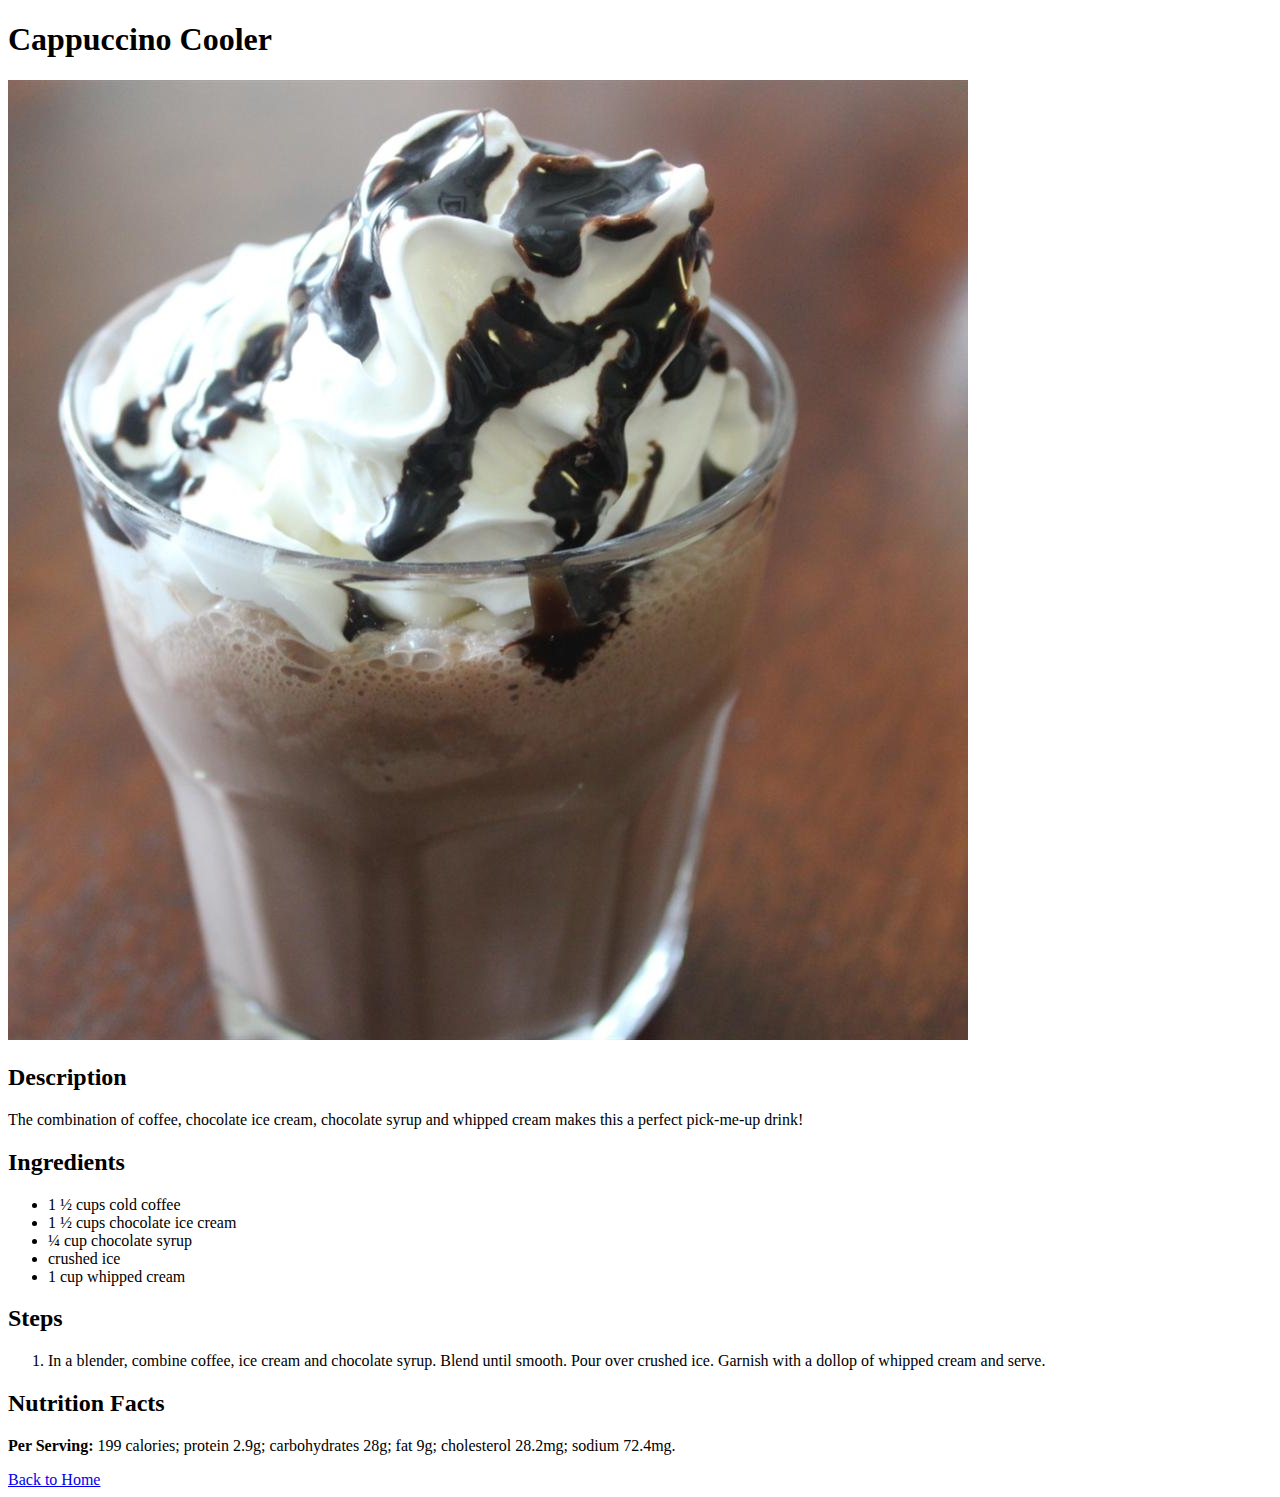
==== recipes/cappuccino.html @ 9dc16fc8 "Add 2 more recipe pages" ====
<!DOCTYPE html>
<html lang="en">

<head>
    <meta charset="UTF-8">
    <meta http-equiv="X-UA-Compatible" content="IE=edge">
    <meta name="viewport" content="width=device-width, initial-scale=1.0">
    <title>Cappuccino</title>
</head>

<body>
    <h1>Cappuccino Cooler</h1>
    <img src="../img/cappuccino.jpg" alt="Cappuccino Cooler">
    <h2>Description</h2>

    <p>The combination of coffee, chocolate ice cream, chocolate syrup and whipped cream makes this a perfect pick-me-up
        drink!</p>

    <h2>Ingredients</h2>
    <ul>
        <li>1 ½ cups cold coffee </li>
        <li>1 ½ cups chocolate ice cream </li>
        <li>¼ cup chocolate syrup </li>
        <li>crushed ice </li>
        <li>1 cup whipped cream </li>
    </ul>

    <h2>Steps</h2>
    <ol>
        <li>In a blender, combine coffee, ice cream and chocolate syrup. Blend until smooth. Pour over crushed ice.
            Garnish with a
            dollop of whipped cream and serve.</li>

    </ol>

    <h2>Nutrition Facts</h2>
    <p>
        <strong>Per Serving:</strong> 199 calories; protein 2.9g; carbohydrates 28g; fat 9g; cholesterol 28.2mg; sodium
        72.4mg.
    </p>
    <a href="../index.html">Back to Home</a>
</body>

</html>
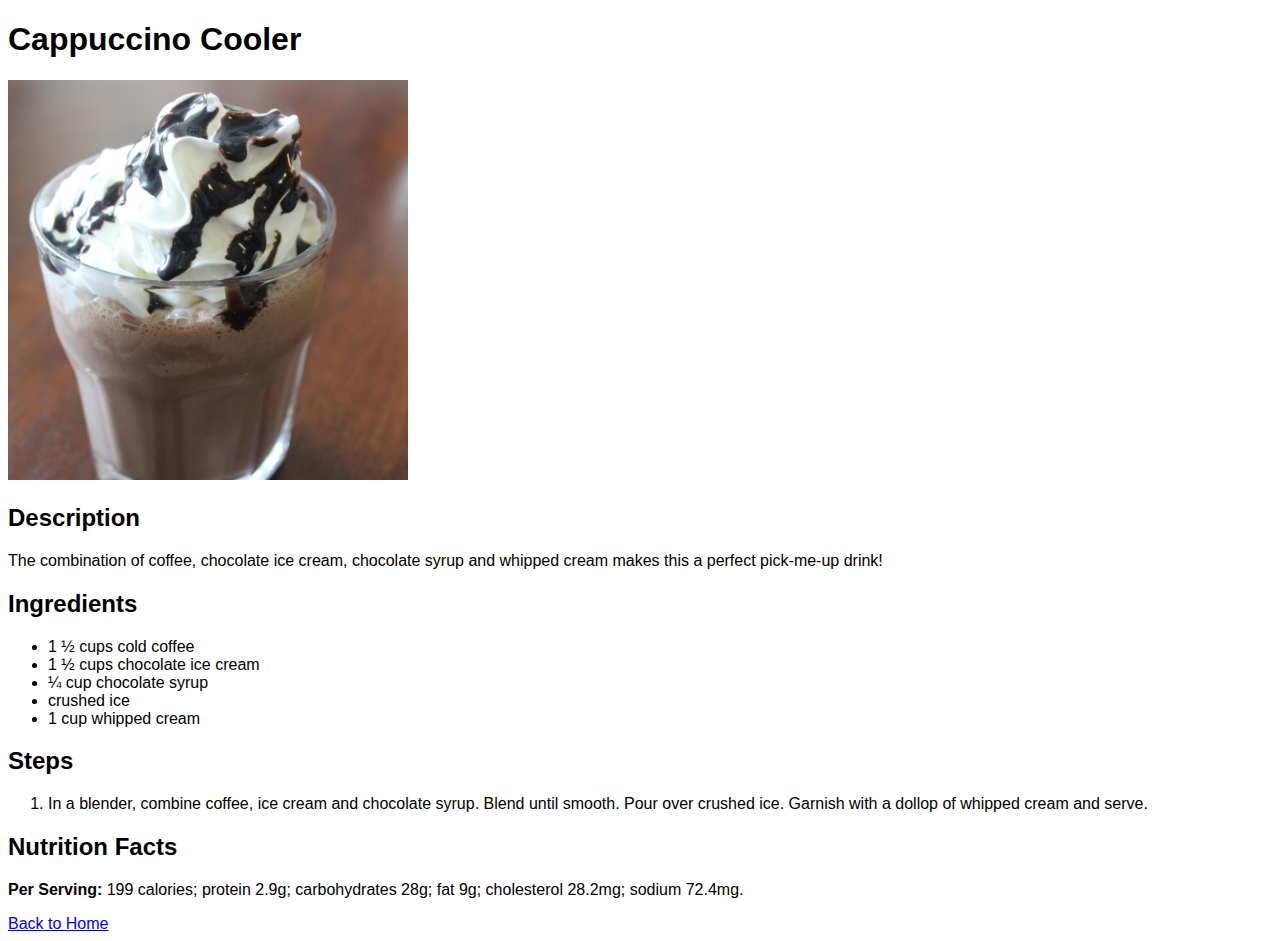
==== commit 58e87c5b: "Add css" ====
--- a/recipes/cappuccino.html
+++ b/recipes/cappuccino.html
@@ -6,6 +6,7 @@
     <meta http-equiv="X-UA-Compatible" content="IE=edge">
     <meta name="viewport" content="width=device-width, initial-scale=1.0">
     <title>Cappuccino</title>
+    <link rel="stylesheet" href="recipe.css">
 </head>
 
 <body>
--- a/recipes/recipe.css
+++ b/recipes/recipe.css
@@ -0,0 +1,13 @@
+img {
+    width: 400px;
+    height: auto;
+}
+*{
+    font-family: Helvetica, Arial, sans-serif;
+
+}
+
+h1, h2 {
+    
+    font-family: 'Trebuchet MS', 'Lucida Sans Unicode', 'Lucida Grande', 'Lucida Sans', Arial, sans-serif ;
+}